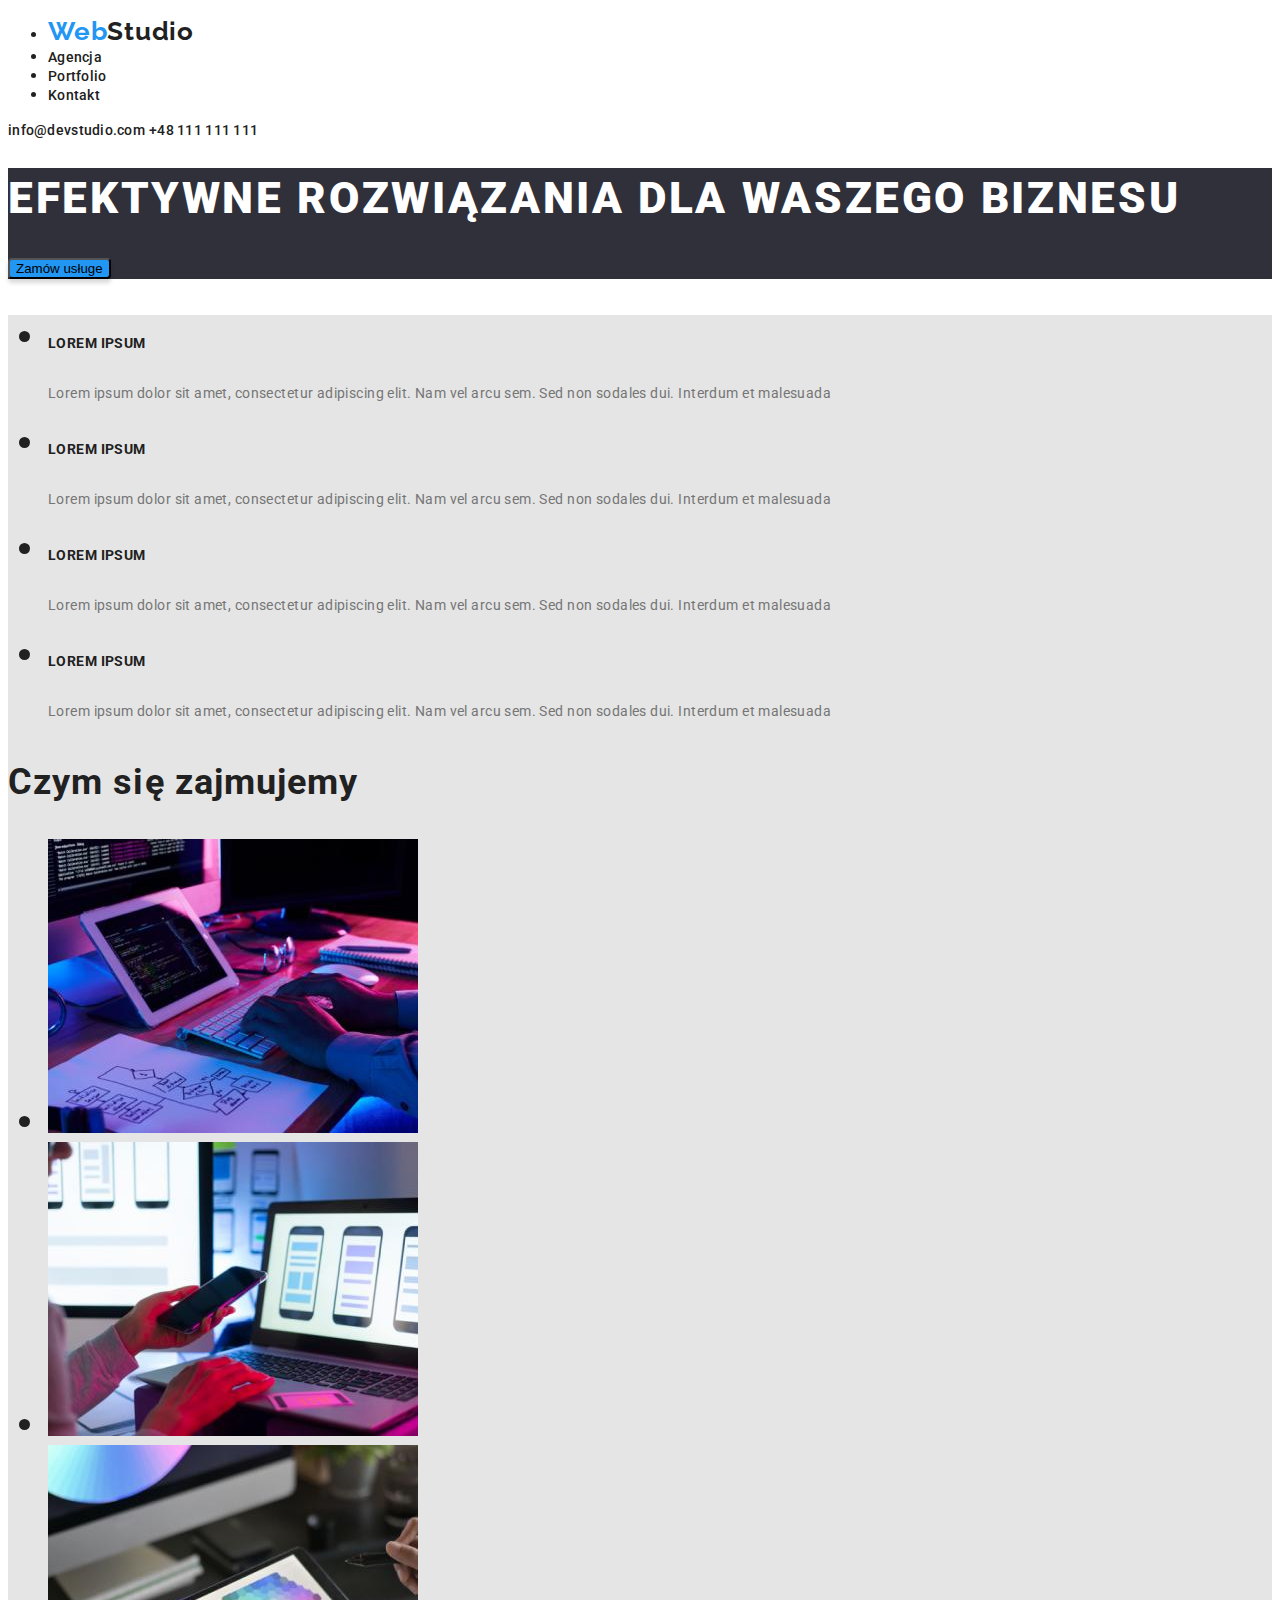
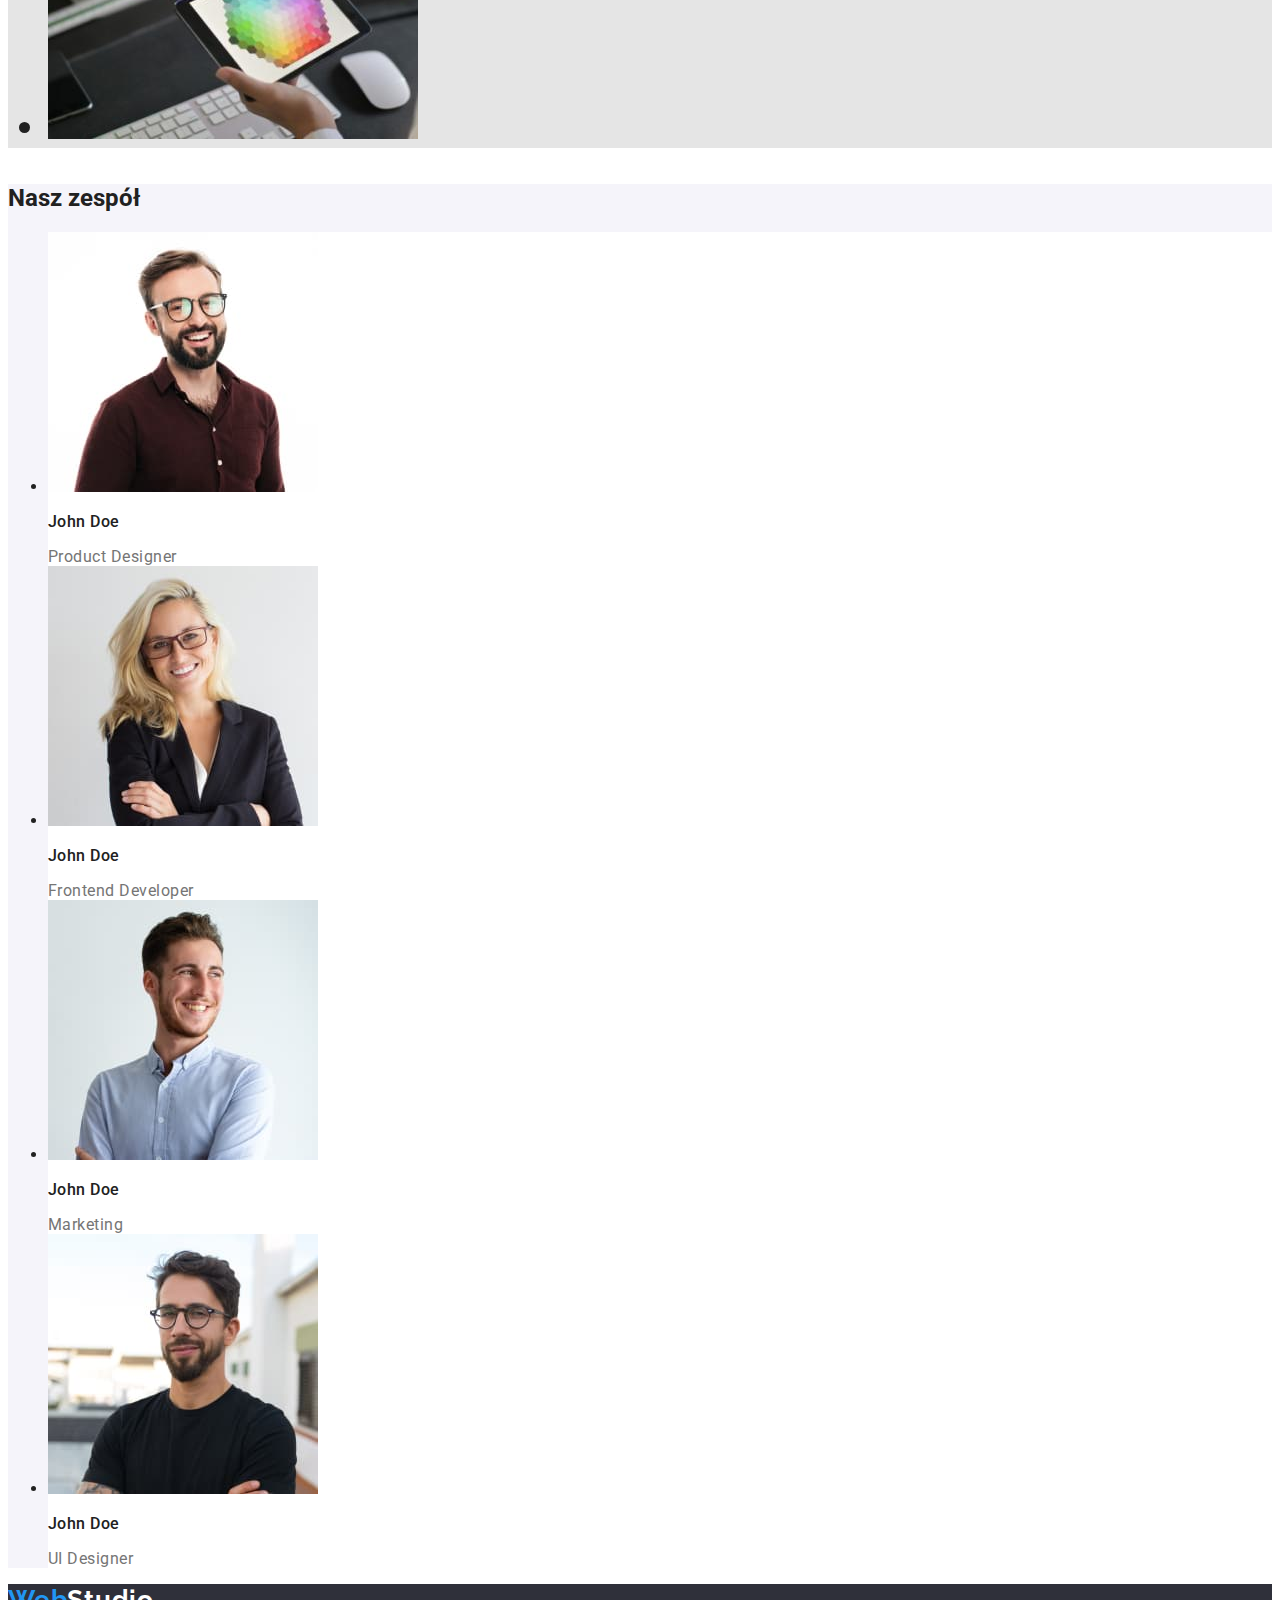
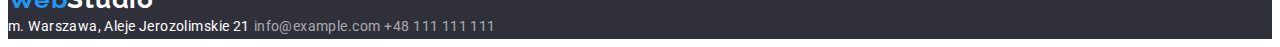
==== index.html @ f67348b1 "clone" ====
<!DOCTYPE html>
<html lang="pl-PL">
<head>
    <meta charset="UTF-8">
    <meta http-equiv="X-UA-Compatible" content="IE=edge">
    <meta name="viewport" content="width=device-width, initial-scale=1.0">
    <link href="https://fonts.googleapis.com/css2?family=Raleway:wght@500;700&family=Roboto:ital,wght@0,400;0,500;0,900;1,700&display=swap" rel="stylesheet"> 
    <link href="css/style.css" rel="stylesheet">
    <title>Studio</title>
</head>
<body class="body">
    <header class="header">
        <nav class="navigation">
            <ul class="navigation-list">
                <li class="navigation-list-item">
                    <a class="navigation-list-link-logo" href="index.html"><span class="logo-span">Web</span>Studio</a></li>
                <li class="navigation-list-item">
                    <a class="navigation-list-link" href="#">Agencja</a></li>
                <li class="navigation-list-item">
                    <a class="navigation-list-link" href="portfolio.html">Portfolio</a></li>
                <li class="navigation-list-item">
                    <a class="navigation-list-link" href="#">Kontakt</a></li>
            </ul>
        </nav>
        <a class="address-header" href="mailto:info@devstudio.com">info@devstudio.com</a>
        <a class="address-header" href="tel:+48111111111"> +48 111 111 111</a>
    </header>
    
    <main class="main">
        <!--hero-->
        <section class="hero">
            <h1 class="hero-h1">EFEKTYWNE ROZWIĄZANIA DLA WASZEGO BIZNESU </h1>
            <button class="hero-btn" type="button">Zamów usługe</button>
        </section>

        <!--adventeges-->
        <section class="section-title">
            <ul class="adventeges-list">
                <li class="adventeges-list-item">
                    <h3 class="adventeges-list-item-title">LOREM IPSUM</h3>
                    <span class="adventeges-list-item-text">Lorem ipsum dolor sit amet, consectetur adipiscing elit. Nam vel arcu sem. Sed non sodales dui. Interdum et malesuada</span>
                </li>
                <li class="adventeges-list-item">
                    <h3 class="adventeges-list-item-title">LOREM IPSUM</h3>
                    <span class="adventeges-list-item-text">Lorem ipsum dolor sit amet, consectetur adipiscing elit. Nam vel arcu sem. Sed non sodales dui. Interdum et malesuada</span>
                </li >
                <li class="adventeges-list-item">
                    <h3 class="adventeges-list-item-title">LOREM IPSUM</h3>
                    <span class="adventeges-list-item-text">Lorem ipsum dolor sit amet, consectetur adipiscing elit. Nam vel arcu sem. Sed non sodales dui. Interdum et malesuada</span>
                </li>
                <li class="adventeges-list-item">
                    <h3 class="adventeges-list-item-title">LOREM IPSUM</h3>
                    <span class="adventeges-list-item-text">Lorem ipsum dolor sit amet, consectetur adipiscing elit. Nam vel arcu sem. Sed non sodales dui. Interdum et malesuada</span>
                </li>
            </ul>
        <h2 class="section-title">Czym się zajmujemy</h2>   
            <ul class="activities-list">
                <li class="activities-list-item"><img src="images/about_us/img1.jpg" alt="Tablet z klawiatura" width="370" height="294"></li>
                <li class="activities-list-item"><img src="images/about_us/img2.jpg" alt="Zdjęcie z telefonem" width="370" height="294"></li>
                <li class="activities-list-item"><img src="images/about_us/img3.jpg" alt="Zdjęcie z tabletem" width="370" height="294"></li>
            </ul>
        </section>

        <!--about us-->
        <section class="section-about-us">
            <h2 class="about-us">Nasz zespół</h2>
            <ul class="about-us-list">
                <li class="about-us-list-item">
                    <img class="about-us-list-item-link" src="images/team/John_Doe_PD.jpg" alt="Zdjęcie Product Designera" width="270" height="260">
                    <h3 class="about-us-list-item-title">John Doe</h3>
                    <span class="about-us-list-item-link-text">Product Designer</span>
                </li>
                <li class="about-us-list-item">
                    <img class="about-us-list-item-link" src="images/team/John_Doe_FD.jpg" alt="Zdjęcie Frontedn Developera" width="270" height="260">
                    <h3 class="about-us-list-item-title">John Doe</h3>
                    <span class="about-us-list-item-link-text">Frontend Developer</span>
                </li>
                <li class="about-us-list-item">
                    <img class="about-us-list-item-link" src="images/team/John_Doe_Marketing.jpg" alt="Zdjęcie Marketingowca" width="270" height="260">
                    <h3 class="about-us-list-item-title">John Doe</h3>
                    <span class="about-us-list-item-link-text">Marketing</span>
                </li>
                <li class="about-us-list-item">
                    <img class="about-us-list-item-link" src="images/team/John_Doe_UI_des.jpg" alt="Zdęcie UI Designera" width="270" height="260">
                    <h3 class="about-us-list-item-title">John Doe</h3>
                    <span class="about-us-list-item-link-text">UI Designer</span>
                </li>
            </ul>
        </section>    
    </main>
    <footer class="footer">
            <a class="navigation-list-link-logo-footer" href="index.html"><span class="logo-span">Web</span>Studio</a></li>
        <address class="address">
            <a class="addres-map" href="https://goo.gl/maps/pz23pLppjNHn7p5K6" target="_blank">m. Warszawa, Aleje Jerozolimskie 21</a>
            <a class="addres-mail" href="mailto:info@example.com">info@example.com</a>
            <a class="address-tel" href="tel:+48111111111"> +48 111 111 111</a>
        </address>
    </footer>
</body>
</html>
---- css/style.css ----
:root {
    --main-color: #2196F3;
    --secondary-color: #757575;
    --third-color: #E5E5E5;
    --fourth-color: #F5F4FA;
    --fifth-color: #FFFFFF;
    --sixth-color: #212121;
    --seveth-color: #2F303A;
    --main-font: 'Roboto', sans-serif;
    --secondary-font: 'Raleway', sans-serif;
}

.body {
    font-family: var(--main-font);
    color:var(--sixth-color)
}


/* ======COMPONENTS====== */
.logo-span {
    color: #2196F3;
}
.navigation-list-link-logo,
.navigation-list-link,
.address-header,
.navigation-list-link-logo-footer,
.addres-map,
.addres-mail,
.address-tel {
    text-decoration: none;
}


/* ======END COMPONENTS====== */

/* ============INDEX.HTML============ */

/* ======HEADER====== */
.navigation-list-link-logo {
    font-family: var(--secondary-font);
    font-weight: 700;
    font-size: 26px;
    line-height: 1.192;
    letter-spacing: 0.03em;
    color: var(--sixth-color)
    }
.navigation-list-link, 
.address-header {
    font-weight: 500;
    font-size: 14px;
    line-height: 1.142;
    letter-spacing: 0.02em;
    color: var(--sixth-color);
}
.navigation-list-link:hover,
.navigation-list-link:focus,
.address-header:hover,
.address-header:focus {
    color:var(--main-color)
}
/* ======END HEADER====== */

/* ======MAIN====== */

    /* ======SECTION HERO====== */
.hero-h1 {
    font-weight: 900;
    font-size: 44px;
    line-height: 1.364;
    letter-spacing: 0.06em;
    text-transform: uppercase;
    color:var(--fifth-color)
}
.hero-btn {
    background: #2196F3;
    box-shadow: 0px 4px 4px rgba(0, 0, 0, 0.15);
    border-radius: 4px;
}
.hero {
    background-color: var(--seveth-color)
}
    /* ======END SECTION HERO====== */
    /* ======SECTION ADVENTEGES====== */
.adventeges-list-item-title {
    font-weight: 700;
    font-size: 14px;
    line-height: 1.143;
    letter-spacing: 0.03em;
    text-transform: uppercase;
}
.adventeges-list-item-text {
    font-size: 14px;
    line-height: 24px;
    letter-spacing: 0.03em;
    color: var(--secondary-color)
}
.section-title {
    font-size: 36px;
    line-height: 1.167;
    letter-spacing: 0.03em;
}
.section-title {
    background-color: var(--third-color);
}
    /* ======END SECTION ADVENTEGES====== */
    /* ======SECTION ABOUT-US====== */
.about-us-list-item-title {
    font-weight: 500;
    font-size: 16px;
    line-height: 1.187;
    letter-spacing: 0.03em;
}
.about-us-list-item-link-text {
    font-size: 16px;
    line-height: 1.187;
    letter-spacing: 0.03em;    
    color: var(--secondary-color)
}
.section-about-us {
    background-color: var(--fourth-color);
}
.about-us-list-item {
    background-color: var(--fifth-color);
}
    /* ======END SECTION ABOUT-US====== */
/* ======END MAIN====== */

/* ======FOOTER====== */
.navigation-list-link-logo-footer {
    font-family: var(--secondary-font);
    font-weight: 700;
    font-size: 26px;
    line-height: 1.192;
    letter-spacing: 0.03em;
    color: var(--fifth-color);
    }
.addres-map{
    font-size: 14px;
    line-height: 1.714;
    letter-spacing: 0.03em;
    color:var(--fifth-color)
}
.addres-mail,
.address-tel {
    font-size: 14px;
    line-height: 1.714;
    letter-spacing: 0.03em;
    color: rgba(255, 255, 255, 0.6);
}
.address {
    font-style: normal;
}
.footer {
    background-color: var(--seveth-color);
}
/* ======END FOOTER====== */
/* ============END INDEX.HTML============ */


/* ============PORTFOLIO.HTML============ */

.navigation-list-link2 {
    color: var(--main-color)
}

/* ======MAIN====== */
    /* ======HERO====== */

.portfolio-hero-list-btn {
    font-weight: 500;
    width: 128px;
    height: 38px;
    left: 576px;
    top: 174px;   
    background: #F5F4FA;
    border-radius: 4px;
    cursor: pointer;
}
.portfolio-hero-list-btn:hover,
.portfolio-hero-list-btn:focus {
    background-color: var(--main-color);
    color: var(--fifth-color);
}
    /* ======END HERO====== */

    /* ======PHOTOS====== */
.photos-list-title {
    font-weight: 700;
    font-size: 18px;
    line-height: 2;
    letter-spacing: 0.06em;
}
.photos-list-text {
    font-size: 16px;
    line-height: 1.875;
    letter-spacing: 0.03em;
    color: var(--secondary-color)
}
 /* ======END PHOTOS====== */

/* ============END PORTFOLIO.HTML============ */
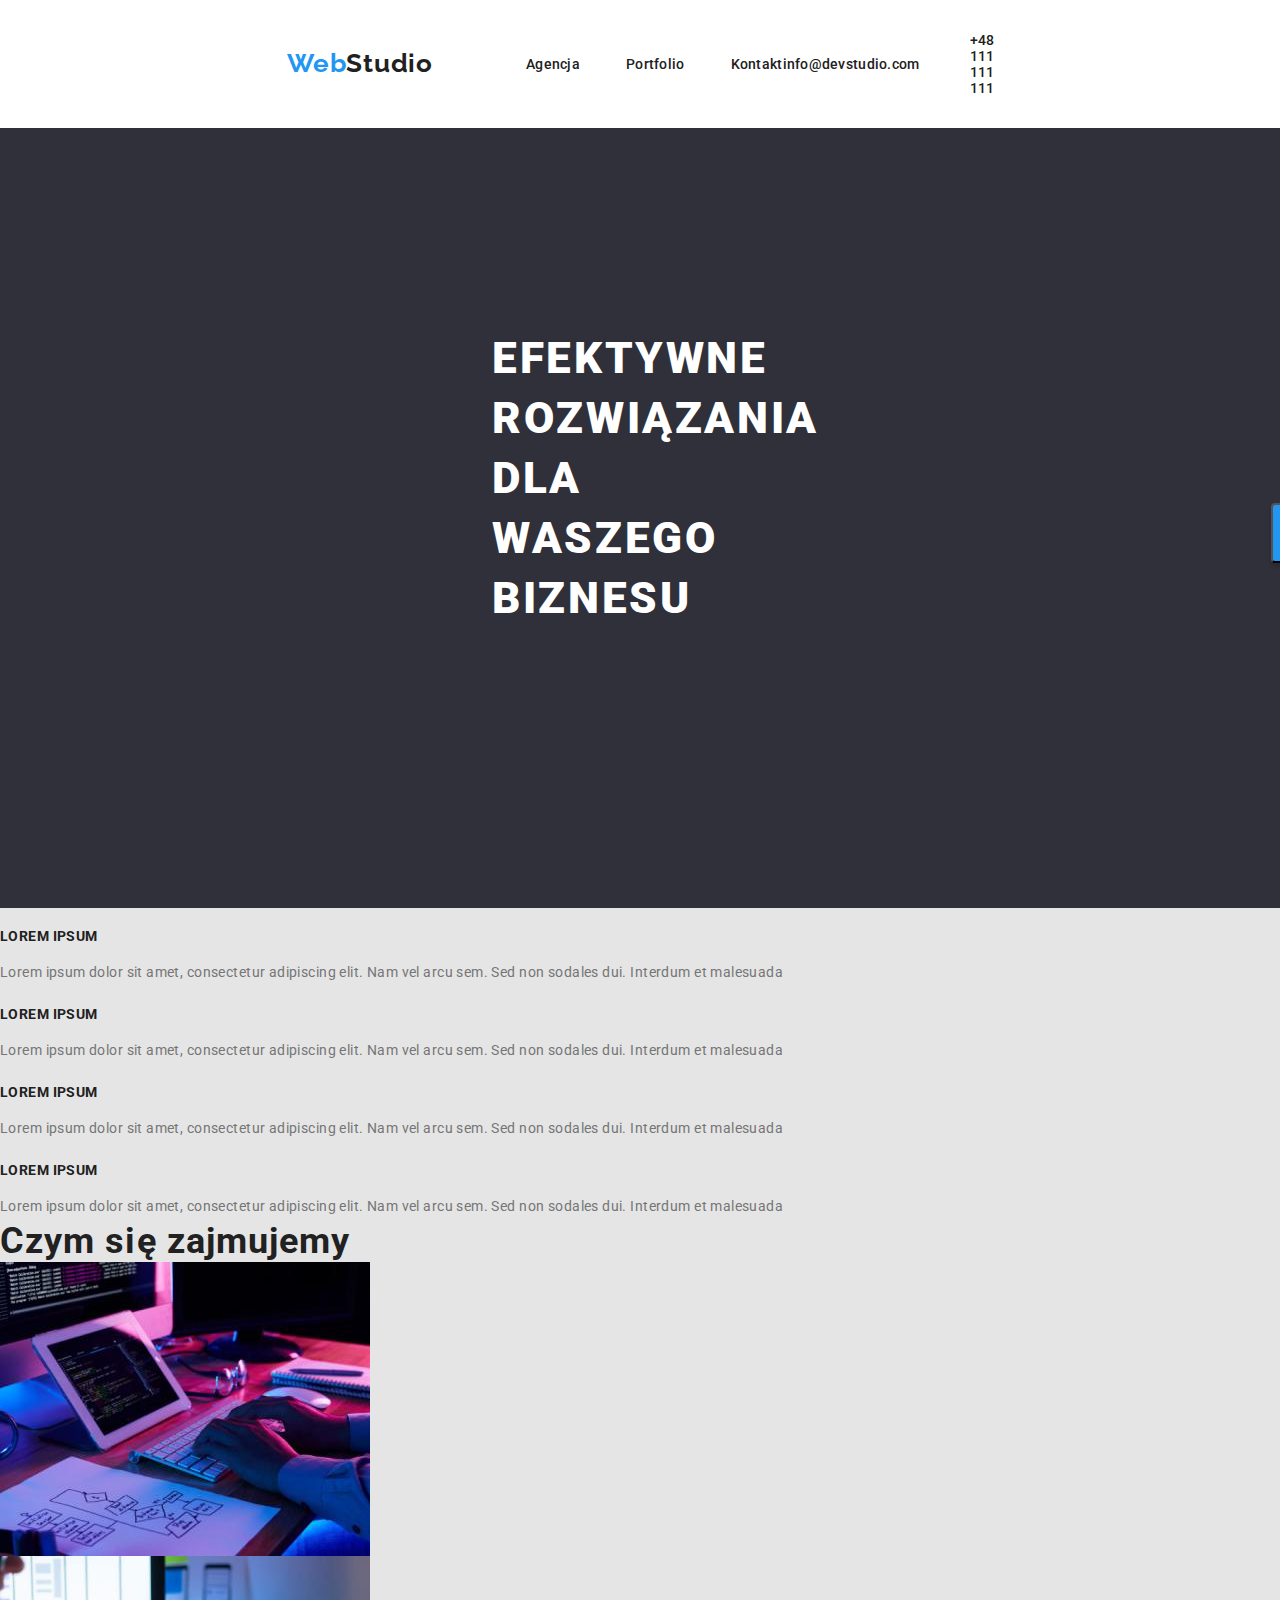
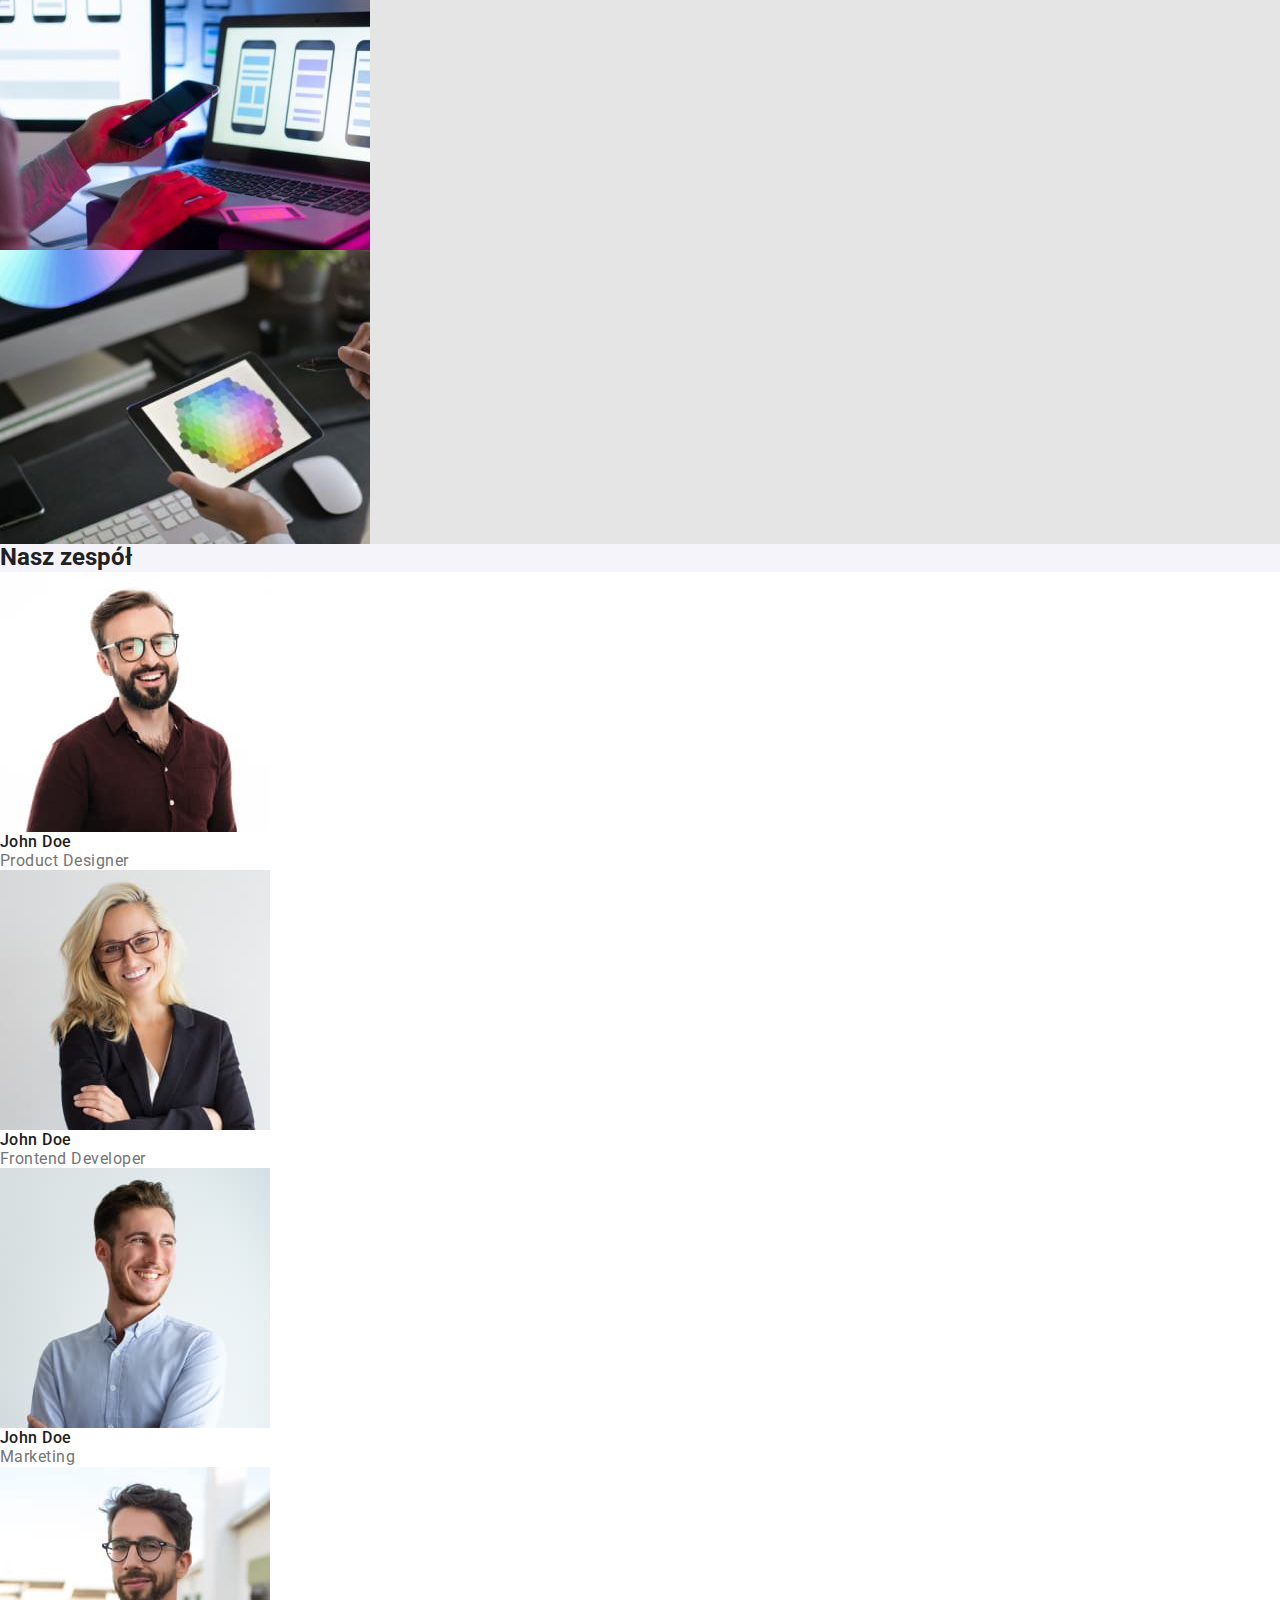
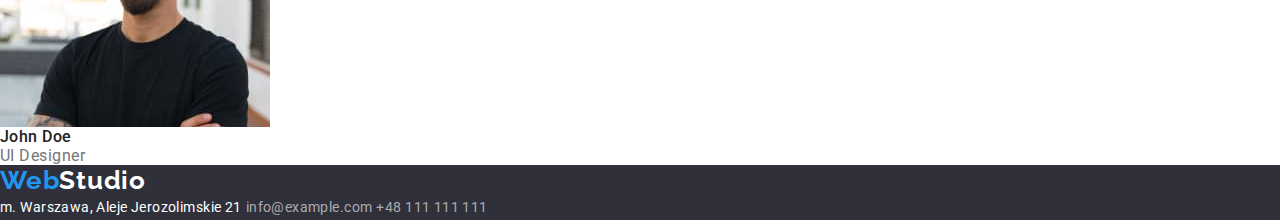
==== commit dd12041f: "flex1" ====
--- a/index.html
+++ b/index.html
@@ -4,33 +4,38 @@
     <meta charset="UTF-8">
     <meta http-equiv="X-UA-Compatible" content="IE=edge">
     <meta name="viewport" content="width=device-width, initial-scale=1.0">
+    <link href="https://cdnjs.cloudflare.com/ajax/libs/modern-normalize/1.0.0/modern-normalize.min.css" rel="stylesheet">
     <link href="https://fonts.googleapis.com/css2?family=Raleway:wght@500;700&family=Roboto:ital,wght@0,400;0,500;0,900;1,700&display=swap" rel="stylesheet"> 
     <link href="css/style.css" rel="stylesheet">
     <title>Studio</title>
 </head>
 <body class="body">
     <header class="header">
+        <div class="container">
         <nav class="navigation">
             <ul class="navigation-list">
-                <li class="navigation-list-item">
-                    <a class="navigation-list-link-logo" href="index.html"><span class="logo-span">Web</span>Studio</a></li>
-                <li class="navigation-list-item">
-                    <a class="navigation-list-link" href="#">Agencja</a></li>
-                <li class="navigation-list-item">
-                    <a class="navigation-list-link" href="portfolio.html">Portfolio</a></li>
-                <li class="navigation-list-item">
-                    <a class="navigation-list-link" href="#">Kontakt</a></li>
+                <li class="navigation-list-item-logo list">
+                    <a class="navigation-list-link-logo link" href="index.html"><span class="logo-span">Web</span>Studio</a></li>
+                <li class="navigation-list-item list">
+                    <a class="navigation-list-link link" href="#" list>Agencja</a></li>
+                <li class="navigation-list-item list">
+                    <a class="navigation-list-link link" href="portfolio.html">Portfolio</a></li>
+                <li class="navigation-list-item list">
+                    <a class="navigation-list-link link" href="#">Kontakt</a></li>
             </ul>
         </nav>
         <a class="address-header" href="mailto:info@devstudio.com">info@devstudio.com</a>
-        <a class="address-header" href="tel:+48111111111"> +48 111 111 111</a>
+        <a class="address-header-tel link" href="tel:+48111111111"> +48 111 111 111</a>
+        </div>
     </header>
     
     <main class="main">
         <!--hero-->
         <section class="hero">
+            <div class="container">
             <h1 class="hero-h1">EFEKTYWNE ROZWIĄZANIA DLA WASZEGO BIZNESU </h1>
             <button class="hero-btn" type="button">Zamów usługe</button>
+            </div>
         </section>
 
         <!--adventeges-->
--- a/css/style.css
+++ b/css/style.css
@@ -1,4 +1,4 @@
-:root {
+ :root {
     --main-color: #2196F3;
     --secondary-color: #757575;
     --third-color: #E5E5E5;
@@ -8,13 +8,31 @@
     --seveth-color: #2F303A;
     --main-font: 'Roboto', sans-serif;
     --secondary-font: 'Raleway', sans-serif;
+    @import '/css/modern-normalize.css';
+}
+h1, h2, h3, h4, h5, h6, ul, ol, p, span {
+    margin: 0;
+    padding: 0;
+}
+.list {
+    list-style: none;
+}
+.link {
+    text-decoration: none;
+}
+img {
+    display: block;
 }
 
 .body {
     font-family: var(--main-font);
     color:var(--sixth-color)
 }
-
+.container{
+    width: 1200px;
+    align-items: center;
+    margin: 0 auto;
+}
 
 /* ======COMPONENTS====== */
 .logo-span {
@@ -42,10 +60,12 @@
     font-size: 26px;
     line-height: 1.192;
     letter-spacing: 0.03em;
-    color: var(--sixth-color)
+    color: var(--sixth-color);
+    margin-right: 93px;
+    margin-left: 215px;
     }
 .navigation-list-link, 
-.address-header {
+.address-header, .address-header, .address-header-tel {
     font-weight: 500;
     font-size: 14px;
     line-height: 1.142;
@@ -54,10 +74,37 @@
 }
 .navigation-list-link:hover,
 .navigation-list-link:focus,
+.address-header-tel:hover,
+.address-header-tel:focus,
 .address-header:hover,
 .address-header:focus {
     color:var(--main-color)
 }
+
+.header .container{
+    display: flex;
+    align-items: center;
+    padding: 32px
+}
+
+.navigation {
+    display: flex;
+}
+.navigation-list {
+    display: flex;
+    align-items: center;
+}
+.navigation-list-item:not(:last-child) {
+    margin-right: 46px;
+}
+.header .address-header {
+    margin-left: auto;  
+}
+.header .address-header-tel {
+    margin-left: 50px;
+    margin-right: 227px;
+}
+
 /* ======END HEADER====== */
 
 /* ======MAIN====== */
@@ -69,15 +116,28 @@
     line-height: 1.364;
     letter-spacing: 0.06em;
     text-transform: uppercase;
-    color:var(--fifth-color)
+    color:var(--fifth-color);
+    padding: 200px 452px 280px 452px;
+
 }
 .hero-btn {
     background: #2196F3;
     box-shadow: 0px 4px 4px rgba(0, 0, 0, 0.15);
+    font-size: 16px;
+    font-weight: 700;
     border-radius: 4px;
+    cursor: pointer;
+    color: var(--fifth-color);
+    padding: 10px 41px;
+    letter-spacing: 0.06em;
+    margin-top: 30px;
 }
 .hero {
     background-color: var(--seveth-color)
+}
+.hero .container {
+    display: flex;
+
 }
     /* ======END SECTION HERO====== */
     /* ======SECTION ADVENTEGES====== */
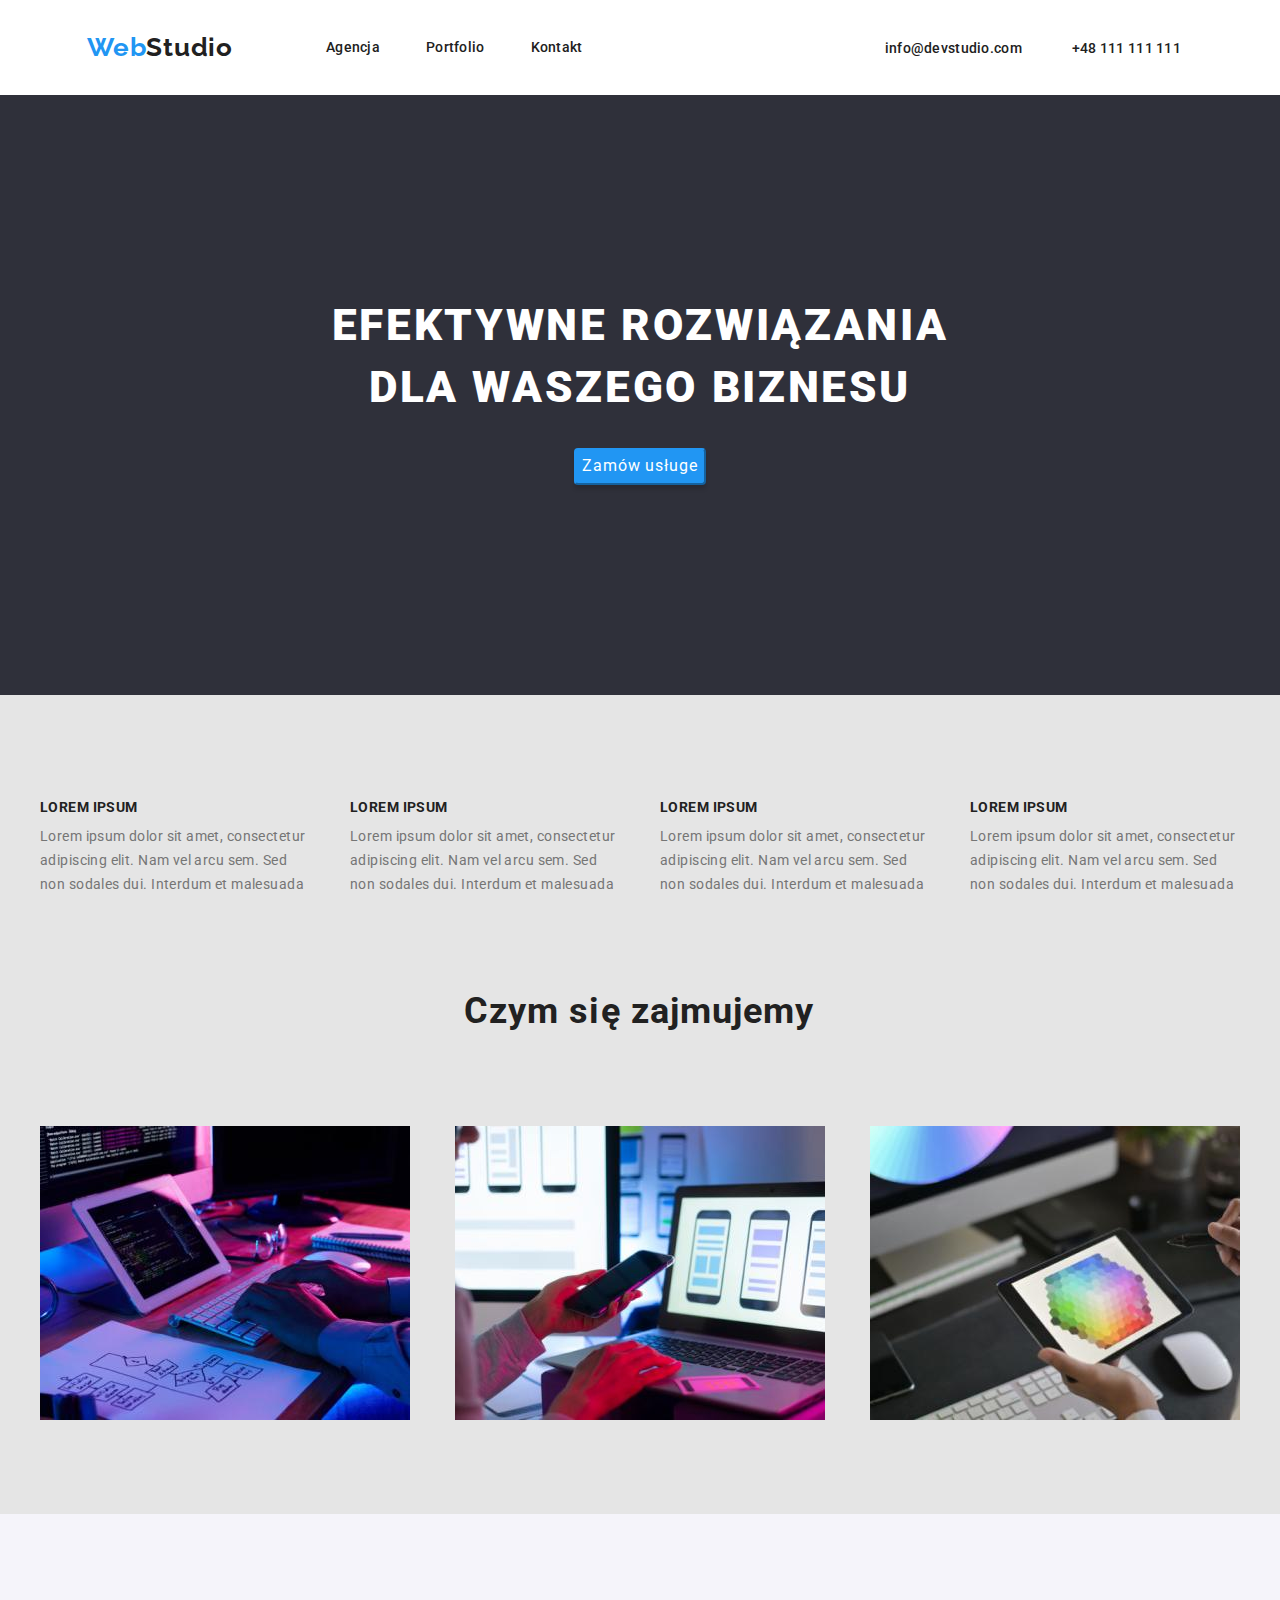
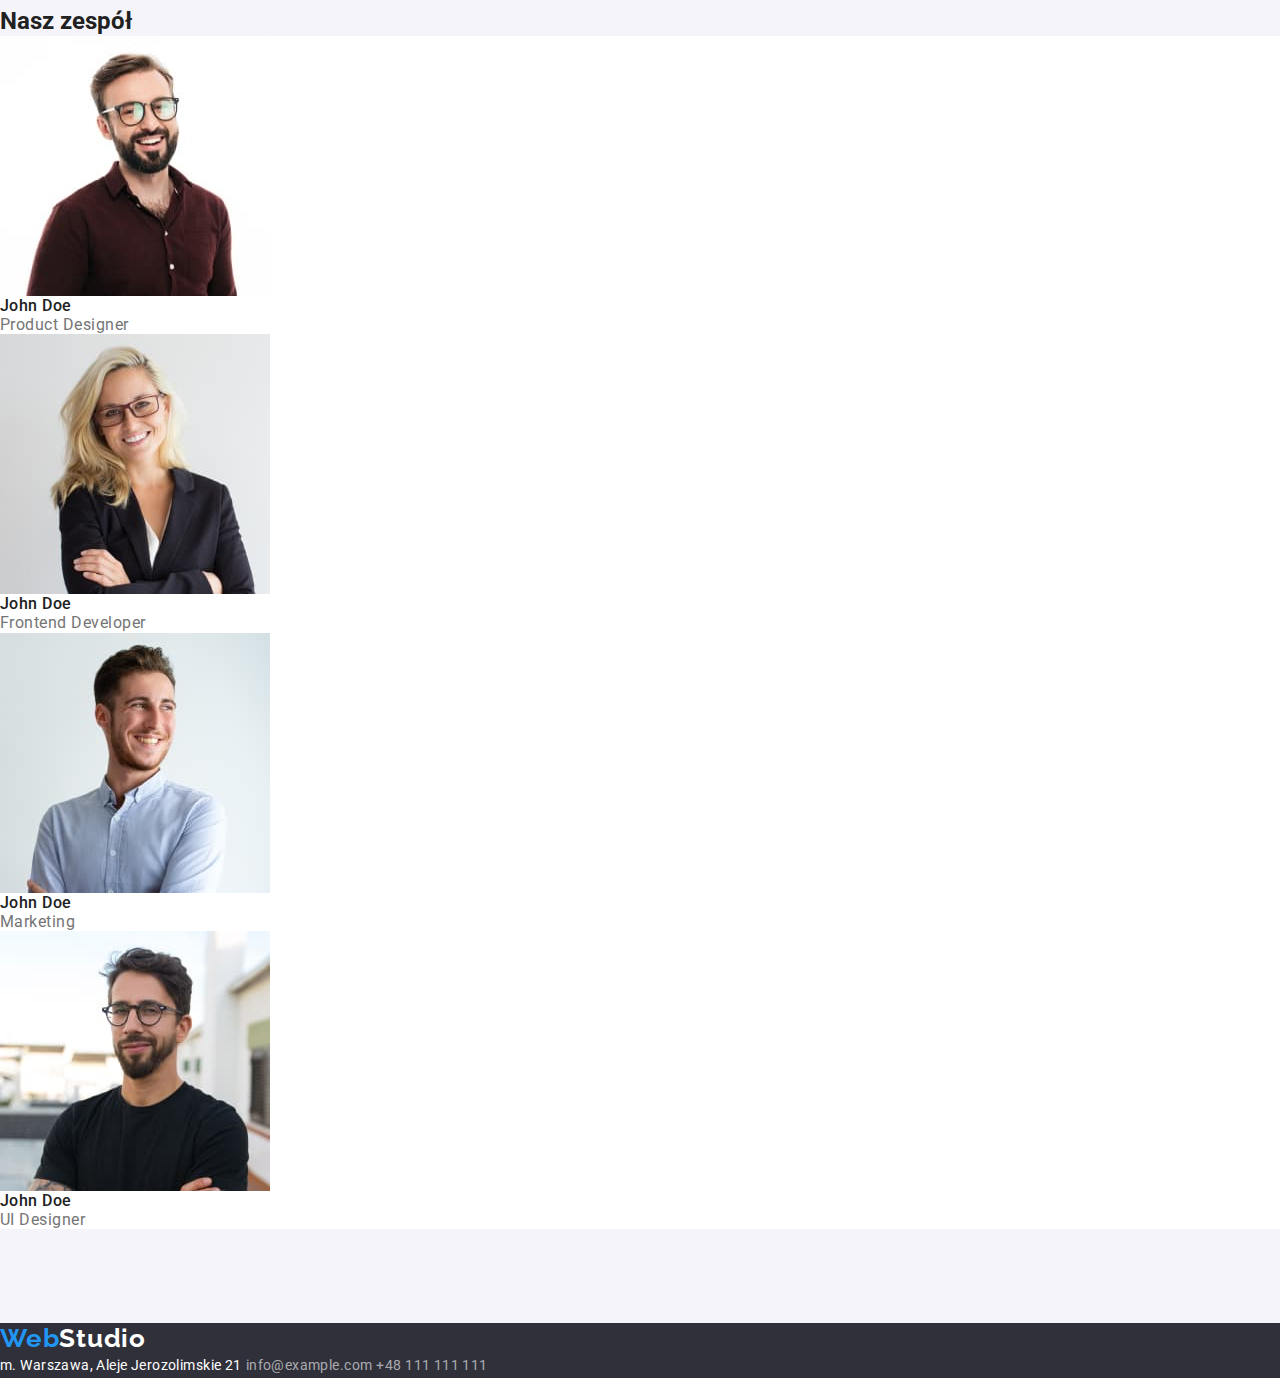
==== commit 8aeabe61: "felex1" ====
--- a/index.html
+++ b/index.html
@@ -39,8 +39,10 @@
         </section>
 
         <!--adventeges-->
-        <section class="section-title">
-            <ul class="adventeges-list">
+    
+        <section class="section-title section">
+            <div class="container">
+            <ul class="adventeges-list list">
                 <li class="adventeges-list-item">
                     <h3 class="adventeges-list-item-title">LOREM IPSUM</h3>
                     <span class="adventeges-list-item-text">Lorem ipsum dolor sit amet, consectetur adipiscing elit. Nam vel arcu sem. Sed non sodales dui. Interdum et malesuada</span>
@@ -57,17 +59,19 @@
                     <h3 class="adventeges-list-item-title">LOREM IPSUM</h3>
                     <span class="adventeges-list-item-text">Lorem ipsum dolor sit amet, consectetur adipiscing elit. Nam vel arcu sem. Sed non sodales dui. Interdum et malesuada</span>
                 </li>
+            
             </ul>
-        <h2 class="section-title">Czym się zajmujemy</h2>   
-            <ul class="activities-list">
+        <h2 class="section-title h2 section">Czym się zajmujemy</h2>   
+            <ul class="activities-list list">
                 <li class="activities-list-item"><img src="images/about_us/img1.jpg" alt="Tablet z klawiatura" width="370" height="294"></li>
                 <li class="activities-list-item"><img src="images/about_us/img2.jpg" alt="Zdjęcie z telefonem" width="370" height="294"></li>
                 <li class="activities-list-item"><img src="images/about_us/img3.jpg" alt="Zdjęcie z tabletem" width="370" height="294"></li>
             </ul>
+            </div>
         </section>
 
         <!--about us-->
-        <section class="section-about-us">
+        <section class="section-about-us section">
             <h2 class="about-us">Nasz zespół</h2>
             <ul class="about-us-list">
                 <li class="about-us-list-item">
--- a/css/style.css
+++ b/css/style.css
@@ -8,7 +8,7 @@
     --seveth-color: #2F303A;
     --main-font: 'Roboto', sans-serif;
     --secondary-font: 'Raleway', sans-serif;
-    @import '/css/modern-normalize.css';
+
 }
 h1, h2, h3, h4, h5, h6, ul, ol, p, span {
     margin: 0;
@@ -32,6 +32,10 @@
     width: 1200px;
     align-items: center;
     margin: 0 auto;
+}
+.section {
+    padding-top: 94px;
+    padding-bottom: 94px;
 }
 
 /* ======COMPONENTS====== */
@@ -62,7 +66,7 @@
     letter-spacing: 0.03em;
     color: var(--sixth-color);
     margin-right: 93px;
-    margin-left: 215px;
+    margin-left: 15px;
     }
 .navigation-list-link, 
 .address-header, .address-header, .address-header-tel {
@@ -102,7 +106,7 @@
 }
 .header .address-header-tel {
     margin-left: 50px;
-    margin-right: 227px;
+    margin-right: 27px;
 }
 
 /* ======END HEADER====== */
@@ -110,35 +114,37 @@
 /* ======MAIN====== */
 
     /* ======SECTION HERO====== */
+.hero{
+    background-color: var(--seveth-color);
+    height: 600px;
+    text-align: center;
+    padding-top: 200px;
+}
 .hero-h1 {
     font-weight: 900;
     font-size: 44px;
-    line-height: 1.364;
+    line-height: 1.4;
+    color: var(--fifth-color);
     letter-spacing: 0.06em;
     text-transform: uppercase;
-    color:var(--fifth-color);
-    padding: 200px 452px 280px 452px;
+    margin-bottom: 30px;
+    width: 696px;
+    margin-left: 252px;
 
 }
 .hero-btn {
-    background: #2196F3;
+    background-color: var(--main-color);
     box-shadow: 0px 4px 4px rgba(0, 0, 0, 0.15);
-    font-size: 16px;
-    font-weight: 700;
     border-radius: 4px;
+    border-color: #2196F3;
     cursor: pointer;
-    color: var(--fifth-color);
-    padding: 10px 41px;
+    font-size: 16px;
+    line-height: 1.9;
+    color: var(--fifth-color);
+    text-align: center;
     letter-spacing: 0.06em;
-    margin-top: 30px;
-}
-.hero {
-    background-color: var(--seveth-color)
-}
-.hero .container {
-    display: flex;
-
-}
+}
+
     /* ======END SECTION HERO====== */
     /* ======SECTION ADVENTEGES====== */
 .adventeges-list-item-title {
@@ -147,20 +153,32 @@
     line-height: 1.143;
     letter-spacing: 0.03em;
     text-transform: uppercase;
+    margin: 10px 0;  
 }
 .adventeges-list-item-text {
     font-size: 14px;
-    line-height: 24px;
-    letter-spacing: 0.03em;
-    color: var(--secondary-color)
+    line-height: 1.714;
+    letter-spacing: 0.03em;
+    color: var(--secondary-color); 
+    display: block;
+    width: 270px;  
 }
 .section-title {
     font-size: 36px;
-    line-height: 1.167;
-    letter-spacing: 0.03em;
-}
-.section-title {
-    background-color: var(--third-color);
+    letter-spacing: 0.03em;
+    background-color: var(--third-color);        
+}
+.adventeges-list {
+    display: flex; 
+    justify-content: space-between;
+}
+.section-title .h2 {
+    margin-left: 424px;
+    margin-right: auto;
+}
+.activities-list {
+    display: flex;
+    justify-content: space-between;
 }
     /* ======END SECTION ADVENTEGES====== */
     /* ======SECTION ABOUT-US====== */
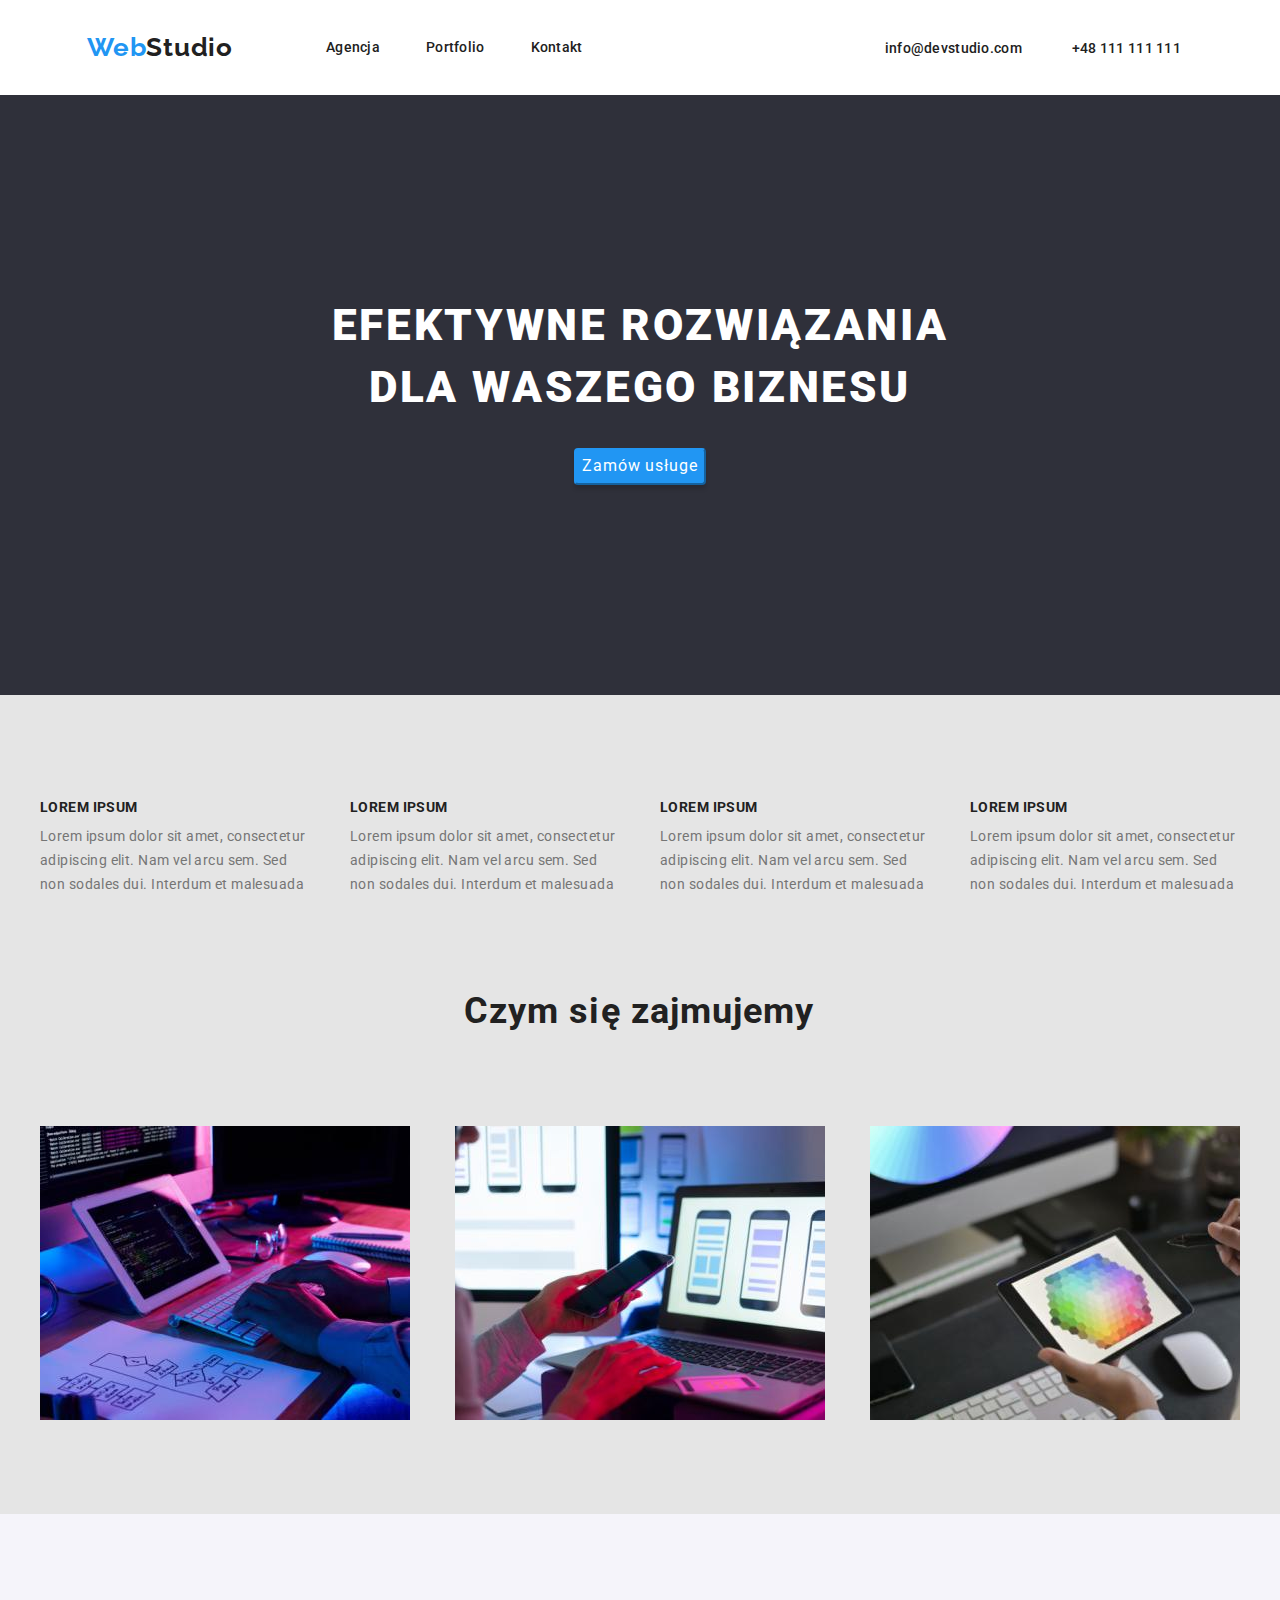
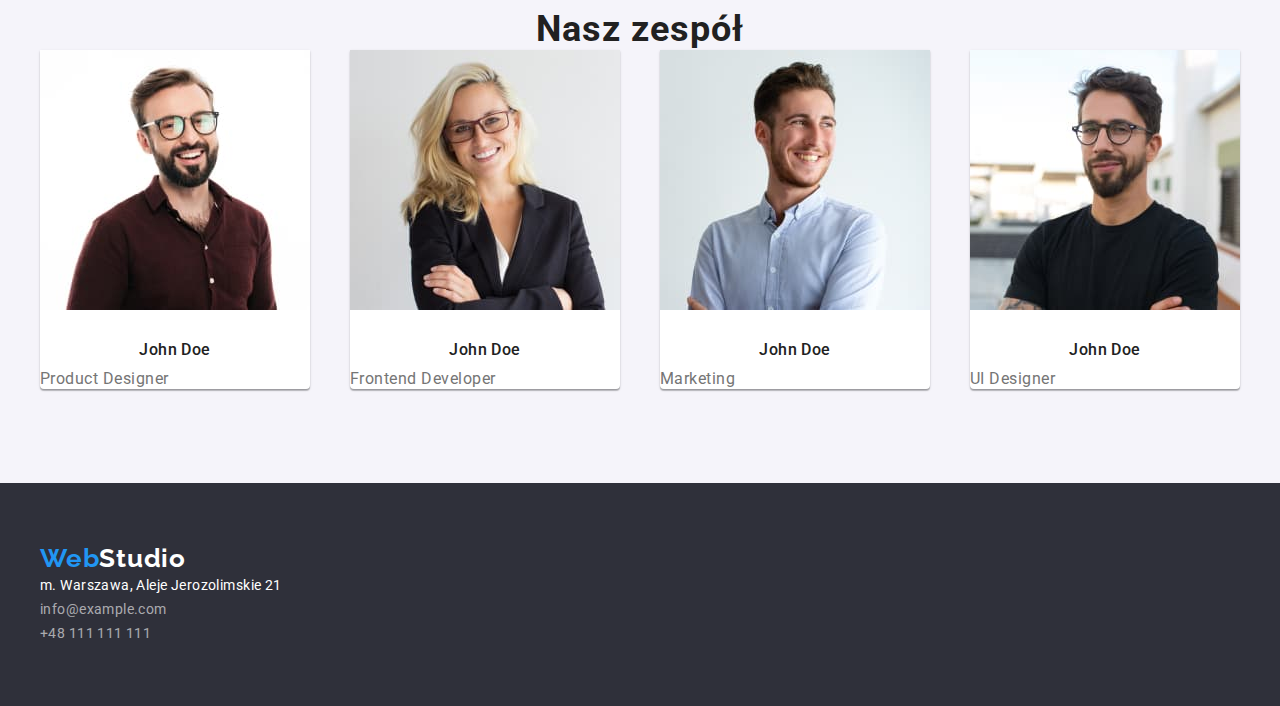
==== commit 70cbfa15: "asd" ====
--- a/index.html
+++ b/index.html
@@ -73,37 +73,47 @@
         <!--about us-->
         <section class="section-about-us section">
             <h2 class="about-us">Nasz zespół</h2>
+            <div class="container">
             <ul class="about-us-list">
-                <li class="about-us-list-item">
+                <li class="about-us-list-item list">
                     <img class="about-us-list-item-link" src="images/team/John_Doe_PD.jpg" alt="Zdjęcie Product Designera" width="270" height="260">
                     <h3 class="about-us-list-item-title">John Doe</h3>
                     <span class="about-us-list-item-link-text">Product Designer</span>
                 </li>
-                <li class="about-us-list-item">
+                <li class="about-us-list-item list">
                     <img class="about-us-list-item-link" src="images/team/John_Doe_FD.jpg" alt="Zdjęcie Frontedn Developera" width="270" height="260">
                     <h3 class="about-us-list-item-title">John Doe</h3>
                     <span class="about-us-list-item-link-text">Frontend Developer</span>
                 </li>
-                <li class="about-us-list-item">
+                <li class="about-us-list-item list">
                     <img class="about-us-list-item-link" src="images/team/John_Doe_Marketing.jpg" alt="Zdjęcie Marketingowca" width="270" height="260">
                     <h3 class="about-us-list-item-title">John Doe</h3>
                     <span class="about-us-list-item-link-text">Marketing</span>
                 </li>
-                <li class="about-us-list-item">
+                <li class="about-us-list-item list">
                     <img class="about-us-list-item-link" src="images/team/John_Doe_UI_des.jpg" alt="Zdęcie UI Designera" width="270" height="260">
                     <h3 class="about-us-list-item-title">John Doe</h3>
                     <span class="about-us-list-item-link-text">UI Designer</span>
                 </li>
             </ul>
+            </div>
         </section>    
     </main>
     <footer class="footer">
-            <a class="navigation-list-link-logo-footer" href="index.html"><span class="logo-span">Web</span>Studio</a></li>
-        <address class="address">
-            <a class="addres-map" href="https://goo.gl/maps/pz23pLppjNHn7p5K6" target="_blank">m. Warszawa, Aleje Jerozolimskie 21</a>
-            <a class="addres-mail" href="mailto:info@example.com">info@example.com</a>
-            <a class="address-tel" href="tel:+48111111111"> +48 111 111 111</a>
+        <div class="container">
+        <ul class="footer-data">
+            <li class="footer-data-list list">
+                <a class="navigation-list-link-logo-footer" href="index.html"><span class="logo-span">Web</span>Studio</a></li>
+        <address class="address"></li>
+            <li class="footer-data-list list">
+            <a class="addres-map" href="https://goo.gl/maps/pz23pLppjNHn7p5K6" target="_blank">m. Warszawa, Aleje Jerozolimskie 21</a></li>
+            <li class="footer-data-list list">
+                <a class="addres-mail" href="mailto:info@example.com">info@example.com</a></li>
+            <li class="footer-data-list list">
+                <a class="address-tel" href="tel:+48111111111"> +48 111 111 111</a></li>
         </address>
+        </ul>
+        </div>
     </footer>
 </body>
 </html>--- a/css/style.css
+++ b/css/style.css
@@ -182,23 +182,42 @@
 }
     /* ======END SECTION ADVENTEGES====== */
     /* ======SECTION ABOUT-US====== */
+.about-us {
+    font-style: normal;
+    font-weight: 700;
+    font-size: 36px;
+    line-height: 1.167;
+    text-align: center;
+    letter-spacing: 0.03em;
+}
 .about-us-list-item-title {
     font-weight: 500;
     font-size: 16px;
     line-height: 1.187;
     letter-spacing: 0.03em;
-}
-.about-us-list-item-link-text {
+    padding-top: 30px;
+    padding-bottom: 10px;
+    text-align: center;
+}
+.about-us-list-item-link-text {    
     font-size: 16px;
     line-height: 1.187;
     letter-spacing: 0.03em;    
-    color: var(--secondary-color)
-}
+    color: var(--secondary-color);
+    text-align: center;
+}
+
 .section-about-us {
     background-color: var(--fourth-color);
 }
 .about-us-list-item {
     background-color: var(--fifth-color);
+    box-shadow: 0px 1px 3px rgba(0, 0, 0, 0.12), 0px 1px 1px rgba(0, 0, 0, 0.14), 0px 2px 1px rgba(0, 0, 0, 0.2);
+    border-radius: 0px 0px 4px 4px;
+}
+.section-about-us .container .about-us-list {
+    display: flex;
+    justify-content: space-between;   
 }
     /* ======END SECTION ABOUT-US====== */
 /* ======END MAIN====== */
@@ -230,6 +249,13 @@
 }
 .footer {
     background-color: var(--seveth-color);
+    left: 0px;
+    top: 2097px;
+}
+.footer .container {
+    padding-top: 60px;
+    padding-bottom: 60px;
+    display: flex;
 }
 /* ======END FOOTER====== */
 /* ============END INDEX.HTML============ */
@@ -240,7 +266,6 @@
 .navigation-list-link2 {
     color: var(--main-color)
 }
-
 /* ======MAIN====== */
     /* ======HERO====== */
 
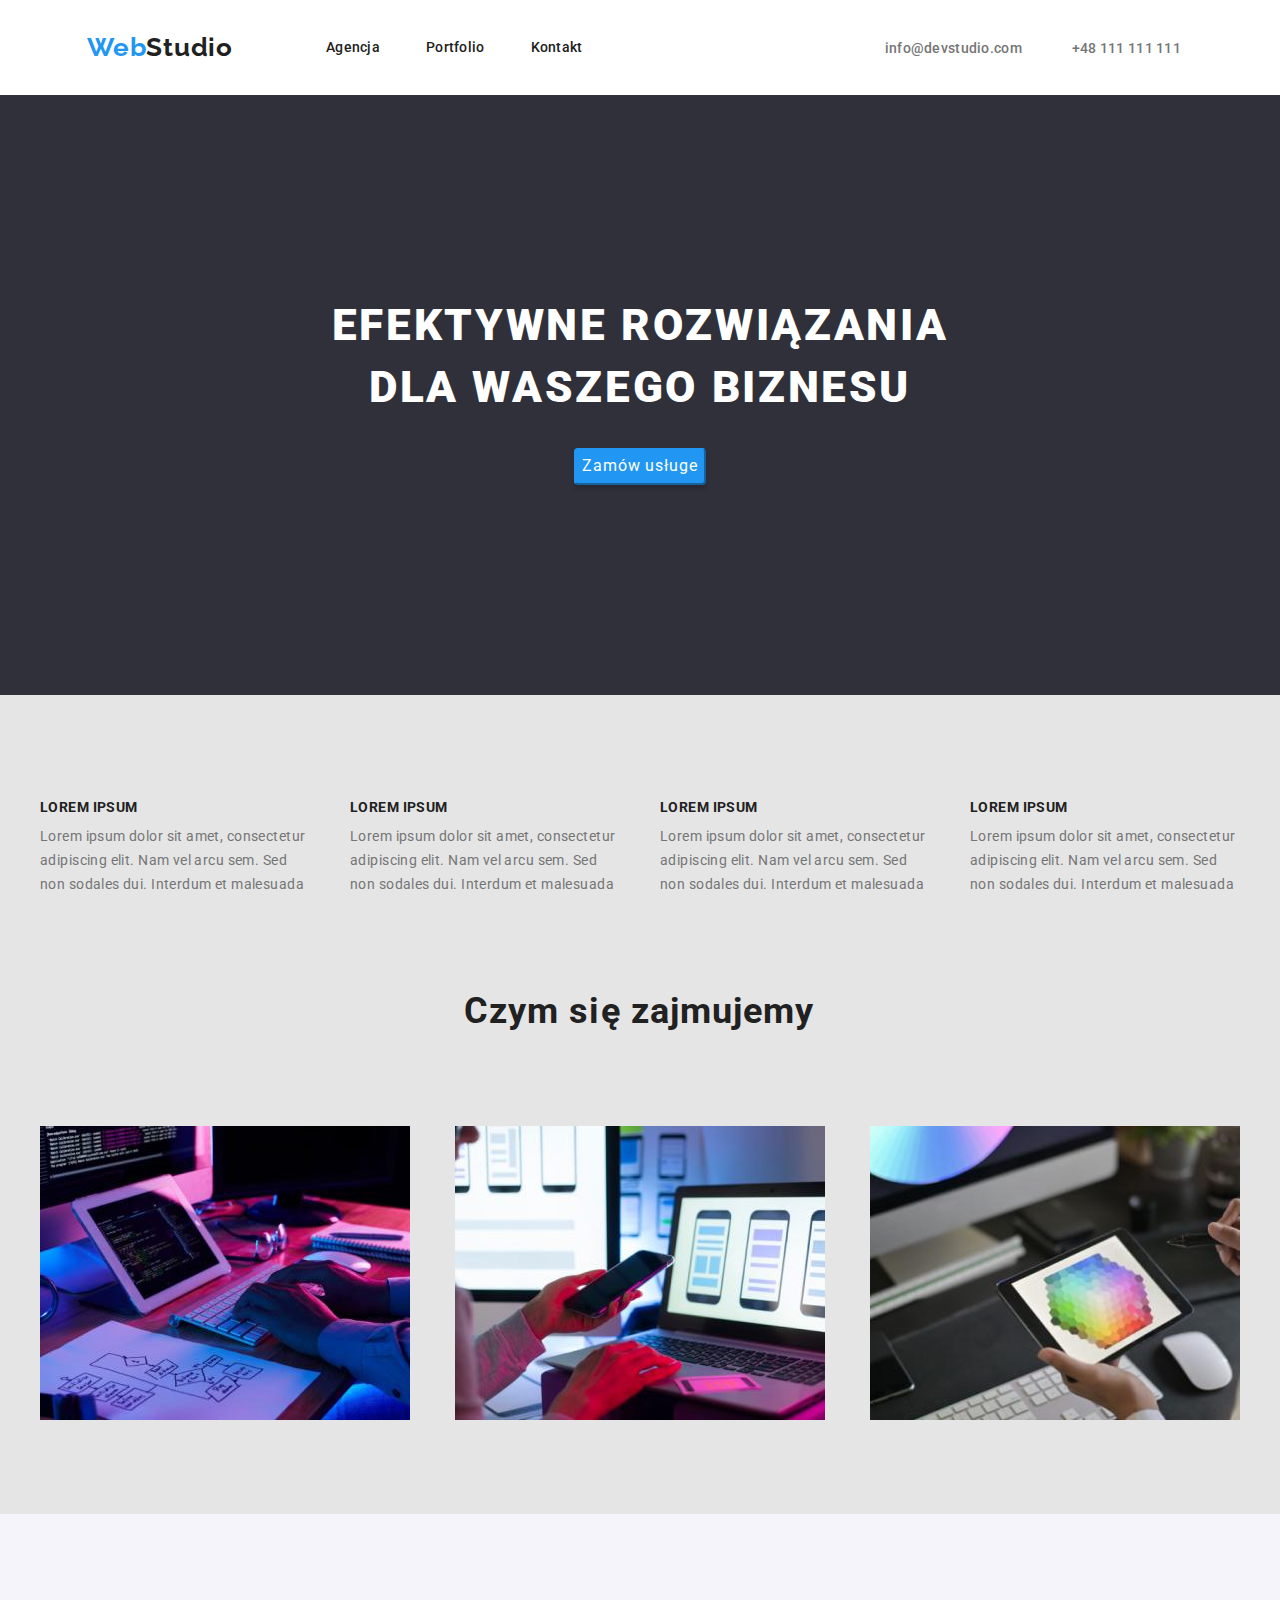
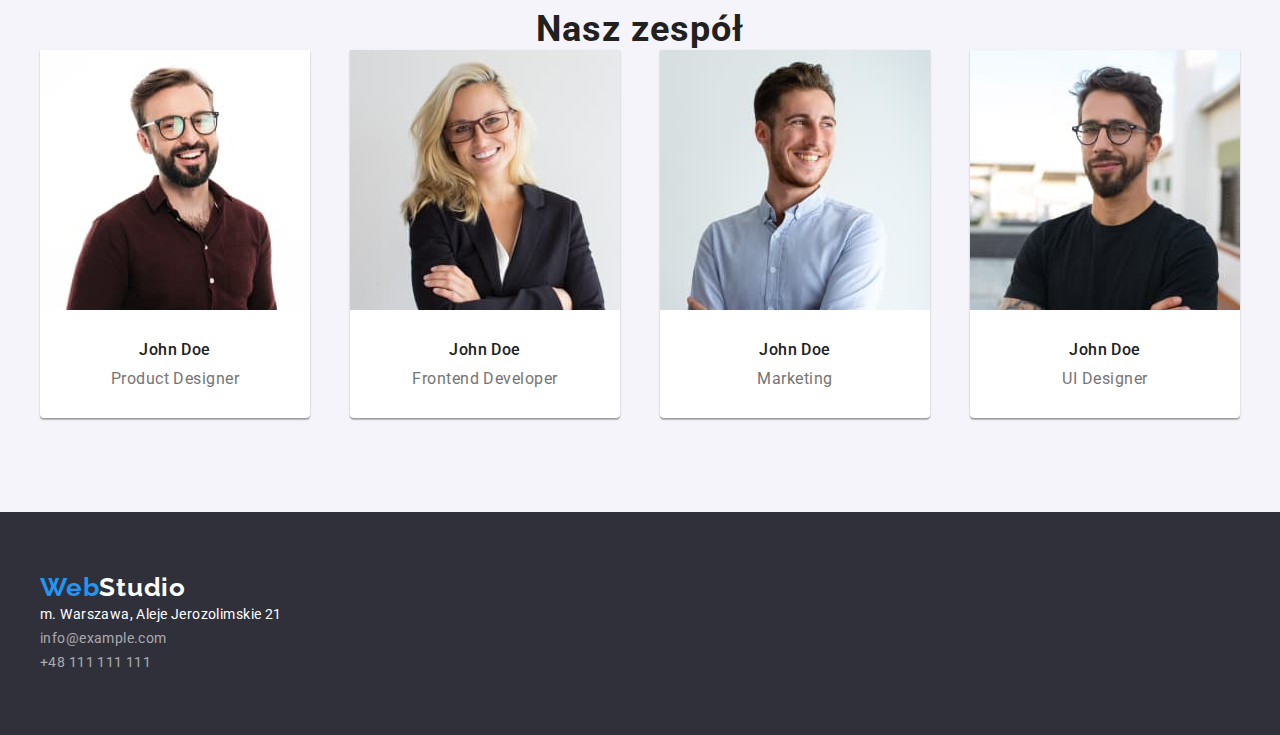
==== commit 5b5ffded: "ostatnie poprawki" ====
--- a/index.html
+++ b/index.html
@@ -24,7 +24,7 @@
                     <a class="navigation-list-link link" href="#">Kontakt</a></li>
             </ul>
         </nav>
-        <a class="address-header" href="mailto:info@devstudio.com">info@devstudio.com</a>
+        <a class="address-header-mail" href="mailto:info@devstudio.com">info@devstudio.com</a>
         <a class="address-header-tel link" href="tel:+48111111111"> +48 111 111 111</a>
         </div>
     </header>
@@ -78,22 +78,22 @@
                 <li class="about-us-list-item list">
                     <img class="about-us-list-item-link" src="images/team/John_Doe_PD.jpg" alt="Zdjęcie Product Designera" width="270" height="260">
                     <h3 class="about-us-list-item-title">John Doe</h3>
-                    <span class="about-us-list-item-link-text">Product Designer</span>
+                    <p class="about-us-list-item-link-text">Product Designer</p>
                 </li>
                 <li class="about-us-list-item list">
                     <img class="about-us-list-item-link" src="images/team/John_Doe_FD.jpg" alt="Zdjęcie Frontedn Developera" width="270" height="260">
                     <h3 class="about-us-list-item-title">John Doe</h3>
-                    <span class="about-us-list-item-link-text">Frontend Developer</span>
+                    <p class="about-us-list-item-link-text">Frontend Developer</p>
                 </li>
                 <li class="about-us-list-item list">
                     <img class="about-us-list-item-link" src="images/team/John_Doe_Marketing.jpg" alt="Zdjęcie Marketingowca" width="270" height="260">
                     <h3 class="about-us-list-item-title">John Doe</h3>
-                    <span class="about-us-list-item-link-text">Marketing</span>
+                    <p class="about-us-list-item-link-text">Marketing</p>
                 </li>
                 <li class="about-us-list-item list">
                     <img class="about-us-list-item-link" src="images/team/John_Doe_UI_des.jpg" alt="Zdęcie UI Designera" width="270" height="260">
                     <h3 class="about-us-list-item-title">John Doe</h3>
-                    <span class="about-us-list-item-link-text">UI Designer</span>
+                    <p class="about-us-list-item-link-text">UI Designer</p>
                 </li>
             </ul>
             </div>
--- a/css/style.css
+++ b/css/style.css
@@ -10,7 +10,7 @@
     --secondary-font: 'Raleway', sans-serif;
 
 }
-h1, h2, h3, h4, h5, h6, ul, ol, p, span {
+h1, h2, h3, h4, h5, h6, ul, ol, p {
     margin: 0;
     padding: 0;
 }
@@ -68,14 +68,25 @@
     margin-right: 93px;
     margin-left: 15px;
     }
-.navigation-list-link, 
-.address-header, .address-header, .address-header-tel {
+.navigation-list-link {
     font-weight: 500;
     font-size: 14px;
     line-height: 1.142;
     letter-spacing: 0.02em;
     color: var(--sixth-color);
 }
+.address-header-tel, .address-header-mail {
+    font-weight: 500;
+    font-size: 14px;    
+    line-height: 1.142;
+    letter-spacing: 0.02em;
+    color: var(--secondary-color);
+    text-decoration: none;
+}
+.navigation-list-item .current {
+    color:var(--main-color);
+}
+
 .navigation-list-link:hover,
 .navigation-list-link:focus,
 .address-header-tel:hover,
@@ -101,7 +112,7 @@
 .navigation-list-item:not(:last-child) {
     margin-right: 46px;
 }
-.header .address-header {
+.header .address-header-mail {
     margin-left: auto;  
 }
 .header .address-header-tel {
@@ -205,6 +216,8 @@
     letter-spacing: 0.03em;    
     color: var(--secondary-color);
     text-align: center;
+    margin-bottom: 30px;
+
 }
 
 .section-about-us {
@@ -271,19 +284,28 @@
 
 .portfolio-hero-list-btn {
     font-weight: 500;
-    width: 128px;
-    height: 38px;
-    left: 576px;
-    top: 174px;   
     background: #F5F4FA;
     border-radius: 4px;
     cursor: pointer;
+    align-items: center;
+    padding: 6px 22px;
 }
 .portfolio-hero-list-btn:hover,
 .portfolio-hero-list-btn:focus {
     background-color: var(--main-color);
     color: var(--fifth-color);
 }
+.container .portfolio-hero-list {
+    display: flex;
+    justify-content: center;
+    
+}
+.portfolio-hero-list-item .portfolio-hero-list-btn {
+    margin-left: 8px;
+  }
+.portfolio-hero-list:first-child {
+    margin-left: 0;
+  }
     /* ======END HERO====== */
 
     /* ======PHOTOS====== */
@@ -292,12 +314,34 @@
     font-size: 18px;
     line-height: 2;
     letter-spacing: 0.06em;
+    margin-bottom: 4;
+    margin-top: 20px;
+    margin-left: 20px;
 }
 .photos-list-text {
     font-size: 16px;
     line-height: 1.875;
     letter-spacing: 0.03em;
-    color: var(--secondary-color)
+    color: var(--secondary-color);
+    margin-left: 20px;
+    margin-bottom: 20px;
+}
+.photos .container-photo .photos-list {
+    display: flex;
+    justify-content: space-between;
+    flex-wrap: wrap;
+    
+}
+.header.main-container, .portfolio-hero {
+    background-color: var(--third-color);
+}
+.photos-list-item {
+    background-color: var(--fifth-color);
+    border: 1px solid #EEEEEE;
+    margin-top: 30px;
+}
+.photos .container-photo {
+    margin-bottom: 94px;
 }
  /* ======END PHOTOS====== */
 
